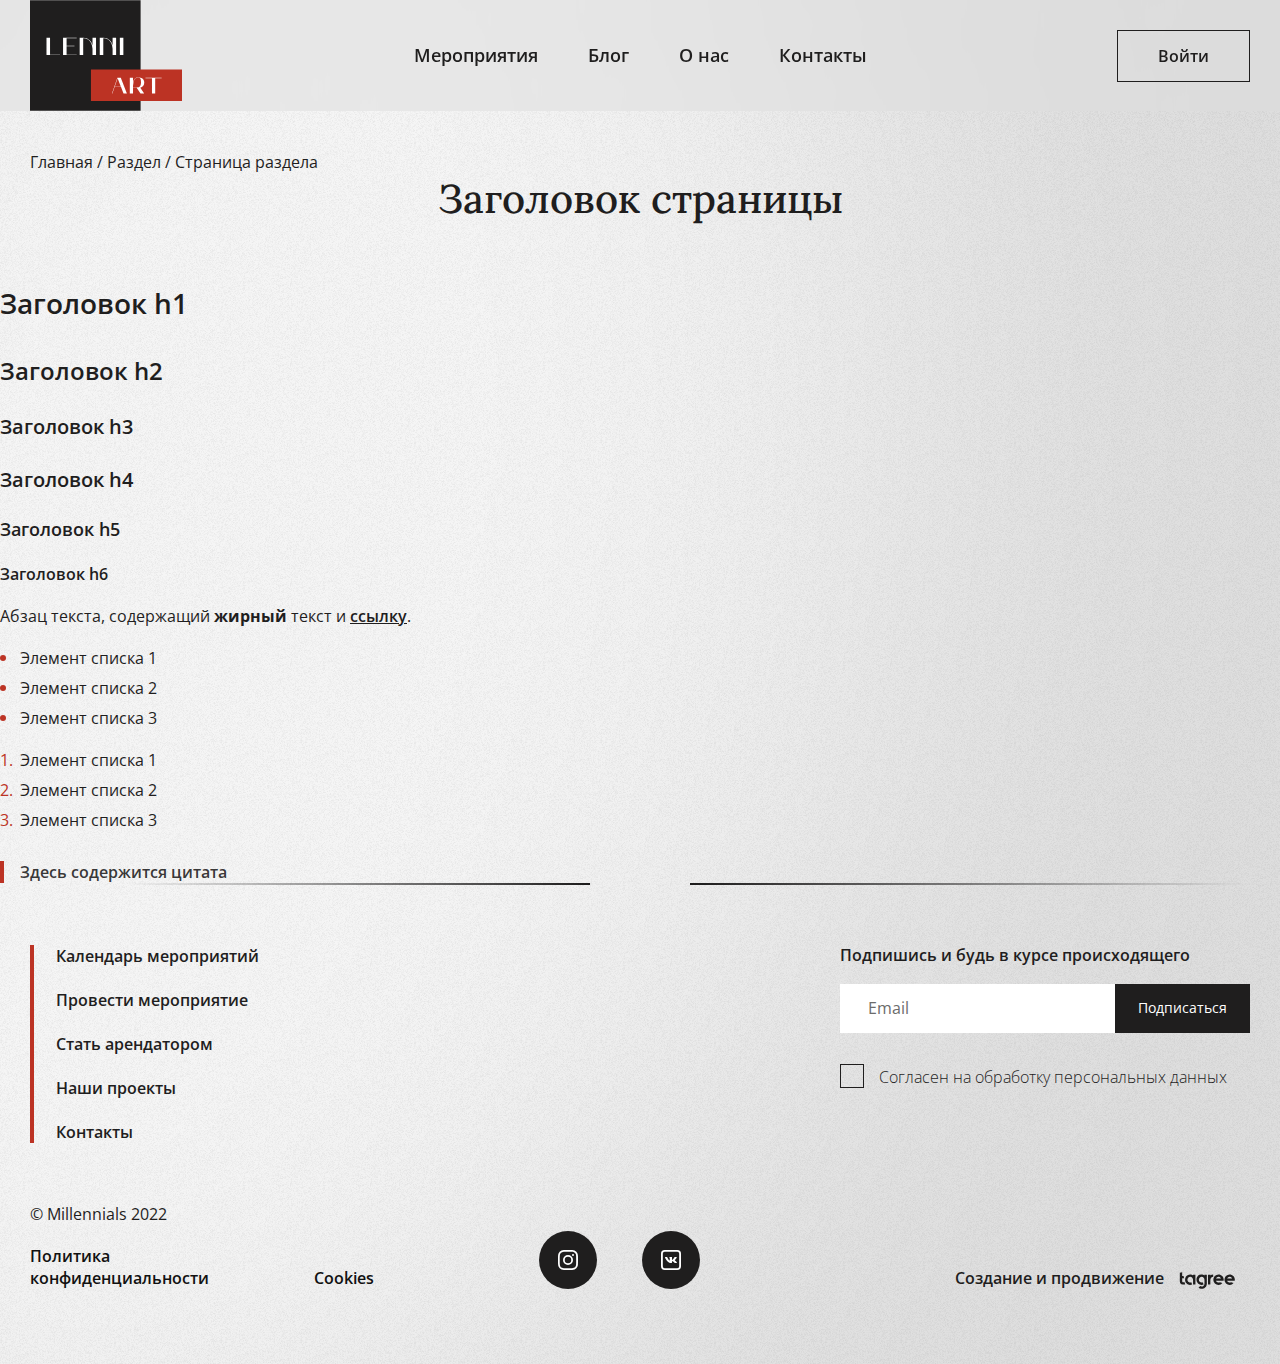
==== default.html @ af6be7e9 "new" ====
<!DOCTYPE html>
<html lang="ru">

<head>
  <meta charset="UTF-8">
  <meta name="viewport" content="width=device-width,initial-scale=1,minimum-scale=1,maximum-scale=1,user-scalable=no">
  <title>Lenni Art</title>
  <meta name="description" content="Арт—пространство для людей, горящих сердец и делом">
  <meta name="keywords" content="Lenni Art, пространство, мероприятия">
  <meta property="og:title" content="Lenni Art" />
  <meta property="og:description" content="Арт пространство для людей, горящих сердцем и делом" />
  <meta property="og:image" content="/assets/images/lenni-art.jpg">
  <meta property="og:type" content="website" />
  <meta property="og:url" content="https://lenni-art.ru/" />
  <link rel="stylesheet" href="styles/styles.css">

  <link rel="preconnect" href="https://fonts.googleapis.com">
  <link rel="preconnect" href="https://fonts.gstatic.com" crossorigin>
  <link href="https://fonts.googleapis.com/css2?family=Lora:wght@400;500;600;700&family=Open+Sans:wght@300;400;500;600;700&display=swap" rel="stylesheet">

  <link rel="shortcut icon" type="image/vnd.microsoft.icon" href="/assets/icons/favicons/favicon.ico">
  <link rel="icon" type="image/png" sizes="32x32" href="/assets/icons/favicons/favicon-32x32.png">
  <link rel="icon" type="image/png" sizes="16x16" href="/assets/icons/favicons/favicon-16x16.png">
  <link rel="mask-icon" href="/assets/icons/favicons/safari-pinned-tab.svg" color="#bc3324">
  <link rel="apple-touch-icon" sizes="180x180" href="/assets/icons/favicons/apple-touch-icon.png">
  <link rel="icon" type="image/png" sizes="192x192" href="/assets/icons/favicons/android-chrome-192x192.png">
  <link rel="manifest" href="/assets/icons/favicons/site.webmanifest">

  <meta name="msapplication-TileColor" content="#dedede">
  <meta name="msapplication-TileImage" content="/assets/icons/favicons/mstile-144x144.png">
  <meta name="msapplication-config" content="/assets/icons/favicons/browserconfig.xml">
  <meta name="apple-mobile-web-app-title" content="Lenni Art">
  <meta name="application-name" content="Lenni Art">
  <meta name="theme-color" content="#dedede">
</head>

<body class="body">
  <header class="page-header">
    <div class="page-header__container">
      <a href="index.html" class="page-header__logo">
        <svg class="page-header__logo-img" width="202" height="147">
          <use xlink:href="assets/icons/symbols.svg#logo"></use>
        </svg>
      </a>
      <nav class="page-header__nav">
        <a href="#" class="page-header__nav-link">Мероприятия</a>
        <a href="#" class="page-header__nav-link">Блог</a>
        <a href="#" class="page-header__nav-link">О нас</a>
        <a href="#" class="page-header__nav-link">Контакты</a>

        <div class="page-header__nav-user">
          <a href="#" class="page-header__nav-user-link">
            Александр С.
          </a>
          <a href="#" class="page-header__nav-logout">
            <svg class="page-header__nav-logout-icon" width="24" height="24">
              <use xlink:href="assets/icons/symbols.svg#door"></use>
            </svg>
          </a>
      </nav>

      <div class="page-header__right-block">
        <a href="#" class="page-header__user-btn">
          Войти
          <svg class="page-header__user-icon" width="21" height="18">
            <use xlink:href="assets/icons/symbols.svg#user"></use>
          </svg>
        </a>

        <button type="button" class="page-header__nav-toggle" id="js-navToggle"></button>
      </div>
    </div>
  </header>

  <main class="main">
    <div class="breadcrumbs">
      <a href="#" class="breadcrumbs__link">Главная</a>
      <a href="#" class="breadcrumbs__link">Раздел</a>
      <a href="#" class="breadcrumbs__link">Страница раздела</a>
    </div>
    <article class="article">
      <div class="article__container">
        <h1 class="article__title title">Заголовок страницы</h1>
        <div class="article__content content">
          <h1>Заголовок h1</h1>
          <h2>Заголовок h2</h2>
          <h3>Заголовок h3</h3>
          <h4>Заголовок h4</h4>
          <h5>Заголовок h5</h5>
          <h6>Заголовок h6</h6>

          <p>
            Абзац текста, содержащий <b>жирный</b> текст и <a href="https://tagree.ru/" target="_blank">ссылку</a>.
          </p>
          <ul>
            <li>Элемент списка 1</li>
            <li>Элемент списка 2</li>
            <li>Элемент списка 3</li>
          </ul>
          <ol>
            <li>Элемент списка 1</li>
            <li>Элемент списка 2</li>
            <li>Элемент списка 3</li>
          </ol>
          <blockquote>
            Здесь содержится цитата
          </blockquote>
        </div>
      </div>
    </article>
  </main>
  <footer class="page-footer">
    <div class="page-footer__container">
      <div class="page-footer__border"></div>
      <div class="page-footer__wrapper">
        <nav class="page-footer__nav">
          <a href="" class="page-footer__nav-link">Календарь мероприятий</a>
          <a href="" class="page-footer__nav-link">Провести мероприятие</a>
          <a href="" class="page-footer__nav-link">Стать арендатором</a>
          <a href="" class="page-footer__nav-link">Наши проекты</a>
          <a href="" class="page-footer__nav-link">Контакты</a>
        </nav>

        <form action="https://jsonplaceholder.typicode.com/posts" class="page-footer__form subscribe" id="js-subscribeForm">
          <h4 class="subscribe__title">
            Подпишись и будь в курсе происходящего
          </h4>
          <div class="subscribe__wrapper">
            <div class="subscribe__field-wrapper">
              <input type="email" name="email" placeholder="Email" class="subscribe__input" required id="js-subscribeEmail">
            </div>
            <button type="submit" class="subscribe__submit">Подписаться</button>
          </div>
          <label class="subscribe__check check">
            <span class="check__label">
              Согласен на обработку персональных данных
            </span>
            <input type="checkbox" class="check__input" name="agree" required>
            <span class="check__mark"></span>
          </label>
        </form>
      </div>
      <div class="page-footer__information-wrapper">
        <div class="page-footer__documents">
          <label class="page-footer__documents-label">© Millennials 2022</label>
          <div class="page-footer__documents-links">
            <a href="" class="page-footer__link-politics">Политика конфиденциальности</a>
            <a href="" class="page-footer__link-cookies">Cookies</a>
          </div>
        </div>
        <div class="page-footer__networks">
          <a href="" class="page-footer__networks-link">
            <svg class="page-footer__link-instagram" width="58" height="58">
              <use xlink:href="assets/icons/symbols.svg#insta"></use>
            </svg>
          </a>
          <a href="" class="page-footer__networks-link">
            <svg class="page-footer__link-vk" width="58" height="58">
              <use xlink:href="assets/icons/symbols.svg#vk"></use>
            </svg>
          </a>
        </div>
        <div class="page-footer__company">
          <span class="page-footer__company-text">Создание и продвижение</span>
          <svg class="page-footer__company-name" width="56" height="17">
            <use xlink:href="assets/icons/symbols.svg#tagree"></use>
          </svg>
        </div>
      </div>
    </div>
  </footer>
</body>

</html>
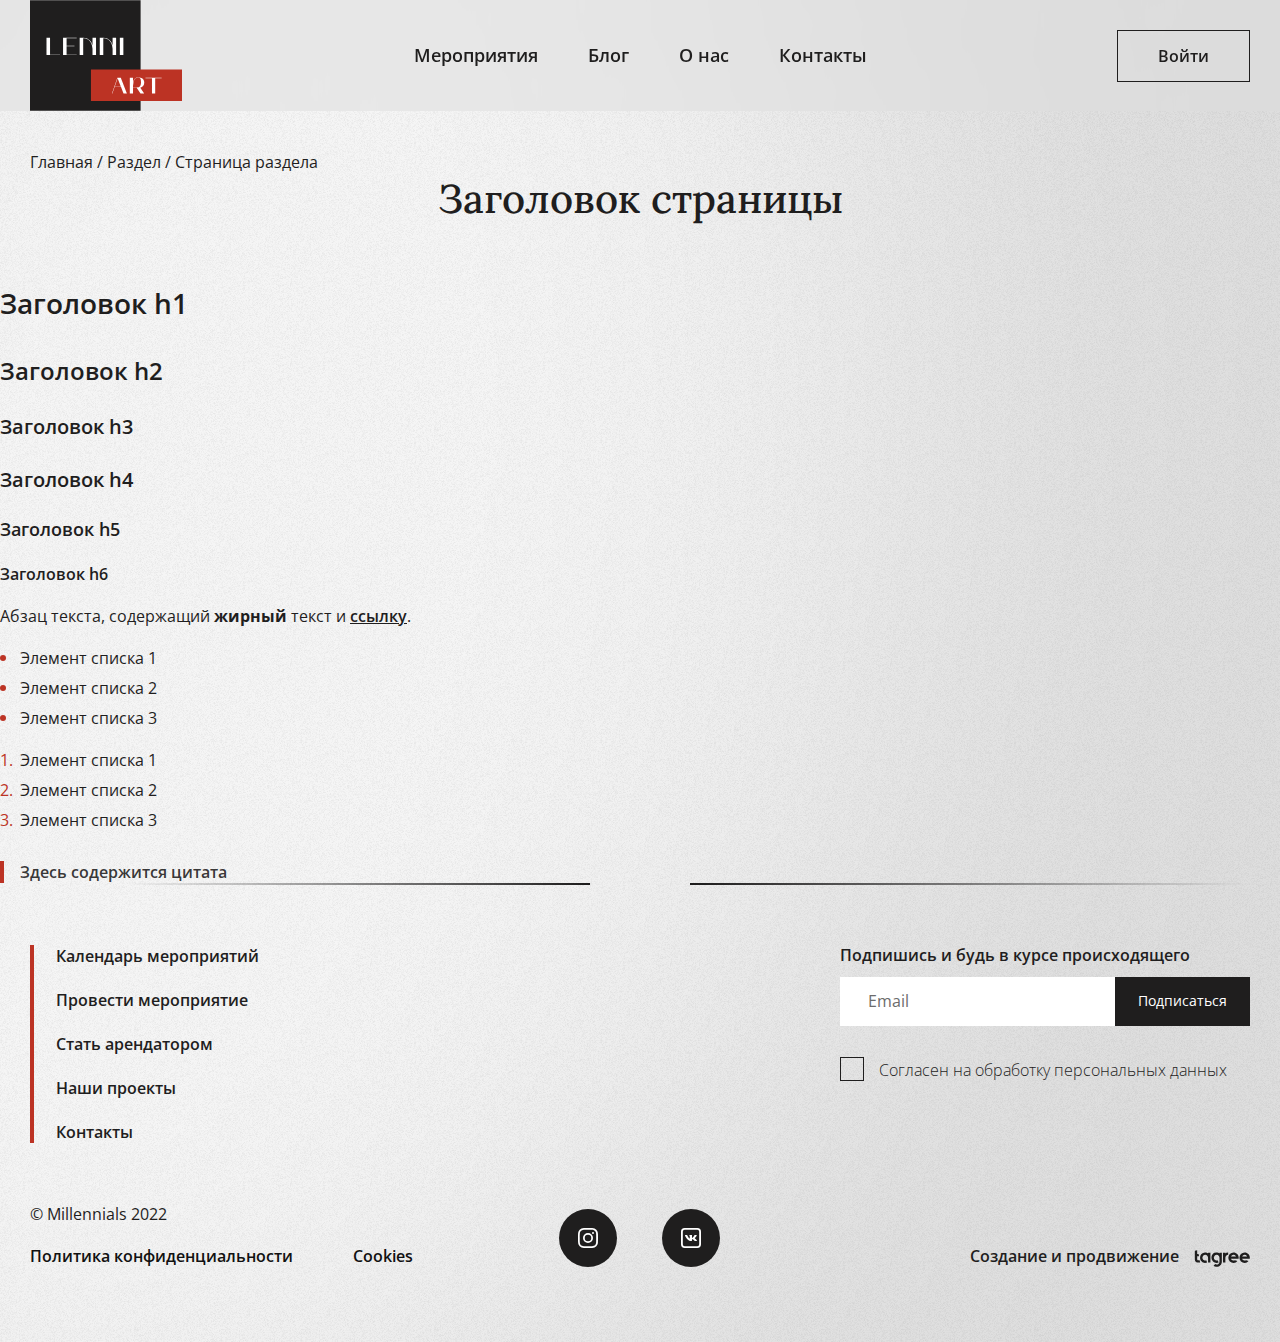
==== commit 58a353dc: "fix" ====
--- a/default.html
+++ b/default.html
@@ -57,6 +57,7 @@
               <use xlink:href="assets/icons/symbols.svg#door"></use>
             </svg>
           </a>
+        </div>
       </nav>
 
       <div class="page-header__right-block">
